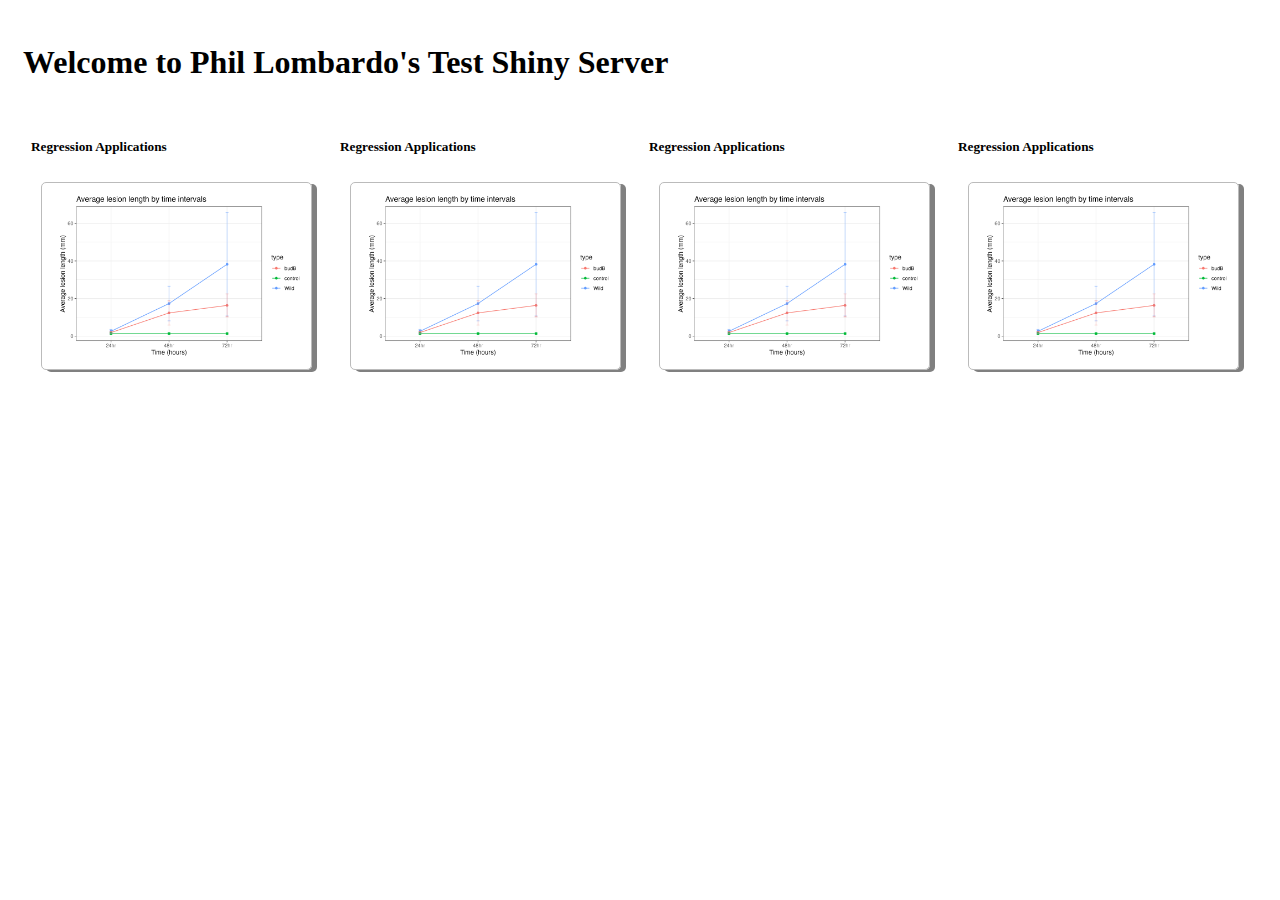
==== index.html @ 858ab74a "adding web-stuff for eventual hosting page" ====
<!DOCTYPE html>
<html>
<head>
    <meta charset="utf-8">
	<title>Welcome!</title>
	<link rel="stylesheet" href="css/styles.css">
</head>
  <body>
    <h1>Welcome to Phil Lombardo's Test Shiny Server</h1>
    <div class="row">
        <div class="column">
            <h5>Regression Applications</h5>
            <div class="app-display">
                <a href="images/plot1.png"><img src="images/plot1.png" style="width:100%"></a>
            </div>
        </div>
        <div class="column">
            <h5>Regression Applications</h5>
            <div class="app-display">
                <a href="images/plot1.png"><img src="images/plot1.png" style="width:100%"></a>
            </div>
        </div>
        <div class="column">
            <h5>Regression Applications</h5>
            <div class="app-display">
                <a href="images/plot1.png"><img src="images/plot1.png" style="width:100%"></a>
            </div>
        </div>
        <div class="column">
            <h5>Regression Applications</h5>
            <div class="app-display">
                <a href="images/plot1.png"><img src="images/plot1.png" style="width:100%"></a>
            </div>
        </div>
    </div>

    
  </body>
</html>
---- css/styles.css ----
* {
    box-sizing: border-box;
    padding: 5px 5px;
}

/* make app link stuff */
.app-display {
    border: 1px solid #bbb; /* Dotted border */
    width: 90%;
    border-radius: 5px; /* Rounded border */
    margin: 0 auto; /* Center the coupon */
    max-width: 600px;
    box-shadow: 5px 2px gray;
    padding: 5px 5px;
}



/* set responsive row columns */
.row {
    display: flex;
    flex-wrap: wrap;
    padding: 0 4px;
    }
  
  /* Create four equal columns that sits next to each other */
  .column {
    flex: 25%;
    max-width: 25%;
    padding: 4px 4px;
  }
  
  .column img {
    vertical-align: middle;
  }
  
  /* Responsive layout - makes a two column-layout instead of four columns */
  @media (max-width: 800px) {
    .column {
      flex: 50%;
      max-width: 50%;
    }
  }
  
  /* Responsive layout - makes the two columns stack on top of each other instead of next to each other */
  @media (max-width: 600px) {
    .column {
      flex: 100%;
      max-width: 100%;
    }
  }
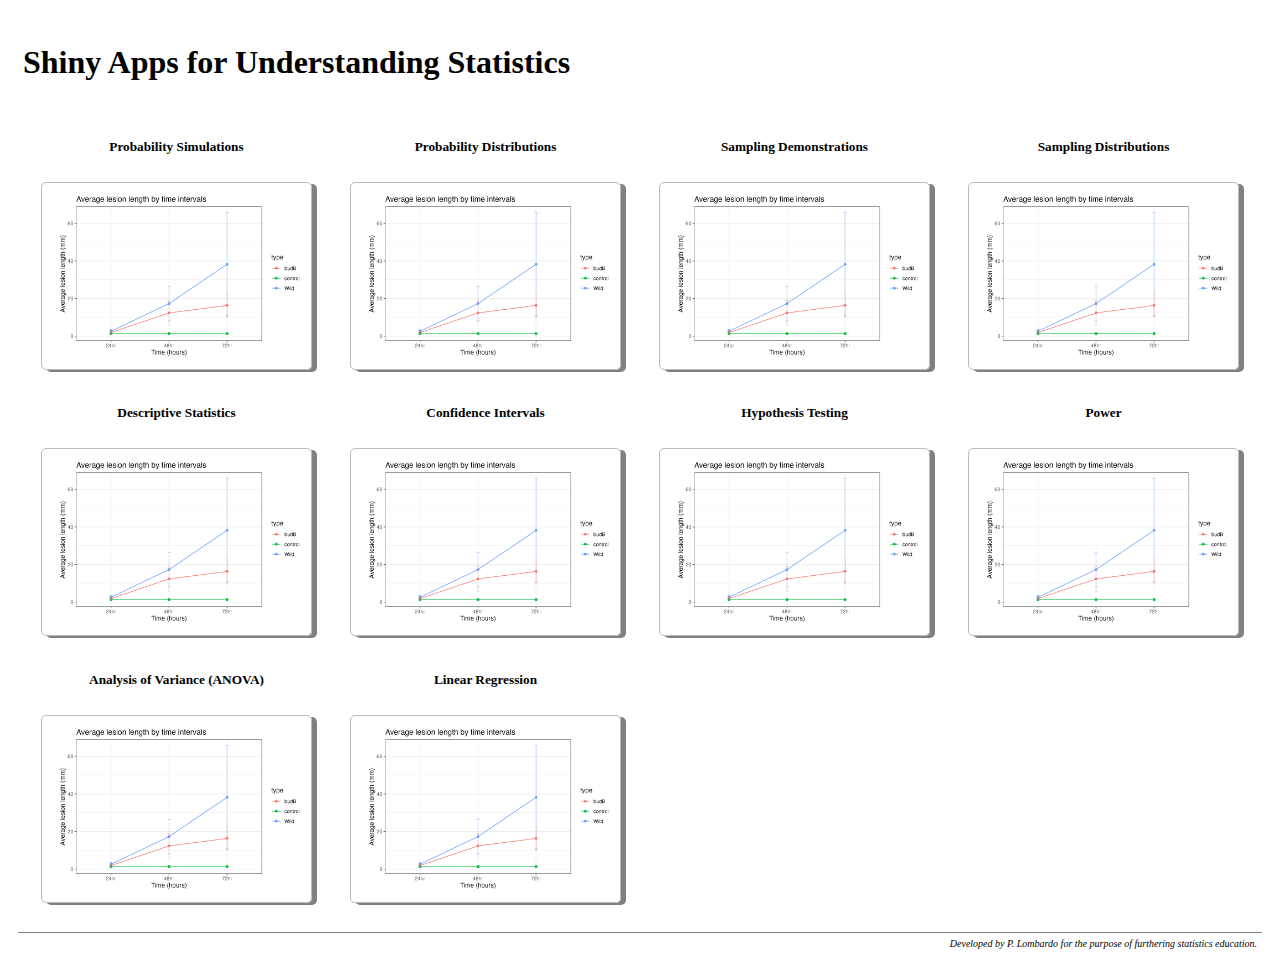
==== commit b15f617c: "renamed folders, updating website" ====
--- a/index.html
+++ b/index.html
@@ -2,38 +2,96 @@
 <html>
 <head>
     <meta charset="utf-8">
-	<title>Welcome!</title>
+	<title>P. Lombardo Shiny Apps</title>
 	<link rel="stylesheet" href="css/styles.css">
 </head>
   <body>
-    <h1>Welcome to Phil Lombardo's Test Shiny Server</h1>
+    <h1>Shiny Apps for Understanding Statistics</h1>
     <div class="row">
         <div class="column">
-            <h5>Regression Applications</h5>
+            <h5>Probability Simulations</h5>
             <div class="app-display">
                 <a href="images/plot1.png"><img src="images/plot1.png" style="width:100%"></a>
             </div>
         </div>
         <div class="column">
-            <h5>Regression Applications</h5>
+            <h5>Probability Distributions</h5>
             <div class="app-display">
                 <a href="images/plot1.png"><img src="images/plot1.png" style="width:100%"></a>
             </div>
         </div>
         <div class="column">
-            <h5>Regression Applications</h5>
+            <h5>Sampling Demonstrations</h5>
             <div class="app-display">
                 <a href="images/plot1.png"><img src="images/plot1.png" style="width:100%"></a>
             </div>
         </div>
         <div class="column">
-            <h5>Regression Applications</h5>
+            <h5>Sampling Distributions</h5>
             <div class="app-display">
                 <a href="images/plot1.png"><img src="images/plot1.png" style="width:100%"></a>
             </div>
         </div>
     </div>
 
+    <!--  New row -->
+    <div class="row">
+        <div class="column">
+            <h5>Descriptive Statistics</h5>
+            <div class="app-display">
+                <a href="images/plot1.png"><img src="images/plot1.png" style="width:100%"></a>
+            </div>
+        </div>
+        <div class="column">
+            <h5>Confidence Intervals</h5>
+            <div class="app-display">
+                <a href="images/plot1.png"><img src="images/plot1.png" style="width:100%"></a>
+            </div>
+        </div>
+        <div class="column">
+            <h5>Hypothesis Testing</h5>
+            <div class="app-display">
+                <a href="images/plot1.png"><img src="images/plot1.png" style="width:100%"></a>
+            </div>
+        </div>
+        <div class="column">
+            <h5>Power</h5>
+            <div class="app-display">
+                <a href="images/plot1.png"><img src="images/plot1.png" style="width:100%"></a>
+            </div>
+        </div>
+    </div>
+
+    <!--  New row -->
+    <div class="row">
+        <div class="column">
+            <h5>Analysis of Variance (ANOVA)</h5>
+            <div class="app-display">
+                <a href="images/plot1.png"><img src="images/plot1.png" style="width:100%"></a>
+            </div>
+        </div>
+        <div class="column">
+            <h5>Linear Regression</h5>
+            <div class="app-display">
+                <a href="images/plot1.png"><img src="images/plot1.png" style="width:100%"></a>
+            </div>
+        </div>
+        <!-- <div class="column">
+            <h5>Hypothesis Testing</h5>
+            <div class="app-display">
+                <a href="images/plot1.png"><img src="images/plot1.png" style="width:100%"></a>
+            </div>
+        </div>
+        <div class="column">
+            <h5>Power</h5>
+            <div class="app-display">
+                <a href="images/plot1.png"><img src="images/plot1.png" style="width:100%"></a>
+            </div>
+        </div> -->
+    </div>
     
   </body>
+  <footer>
+        Developed by P. Lombardo for the purpose of furthering statistics education.
+  </footer>
 </html>--- a/css/styles.css
+++ b/css/styles.css
@@ -1,6 +1,10 @@
 * {
     box-sizing: border-box;
     padding: 5px 5px;
+}
+
+h5 {
+  text-align: center;
 }
 
 /* make app link stuff */
@@ -48,4 +52,12 @@
       flex: 100%;
       max-width: 100%;
     }
+  }
+
+  footer {
+    margin-top: 2%;
+    border-top: 1px solid gray;
+    text-align: right;
+    font-style: italic;
+    font-size: 10px;
   }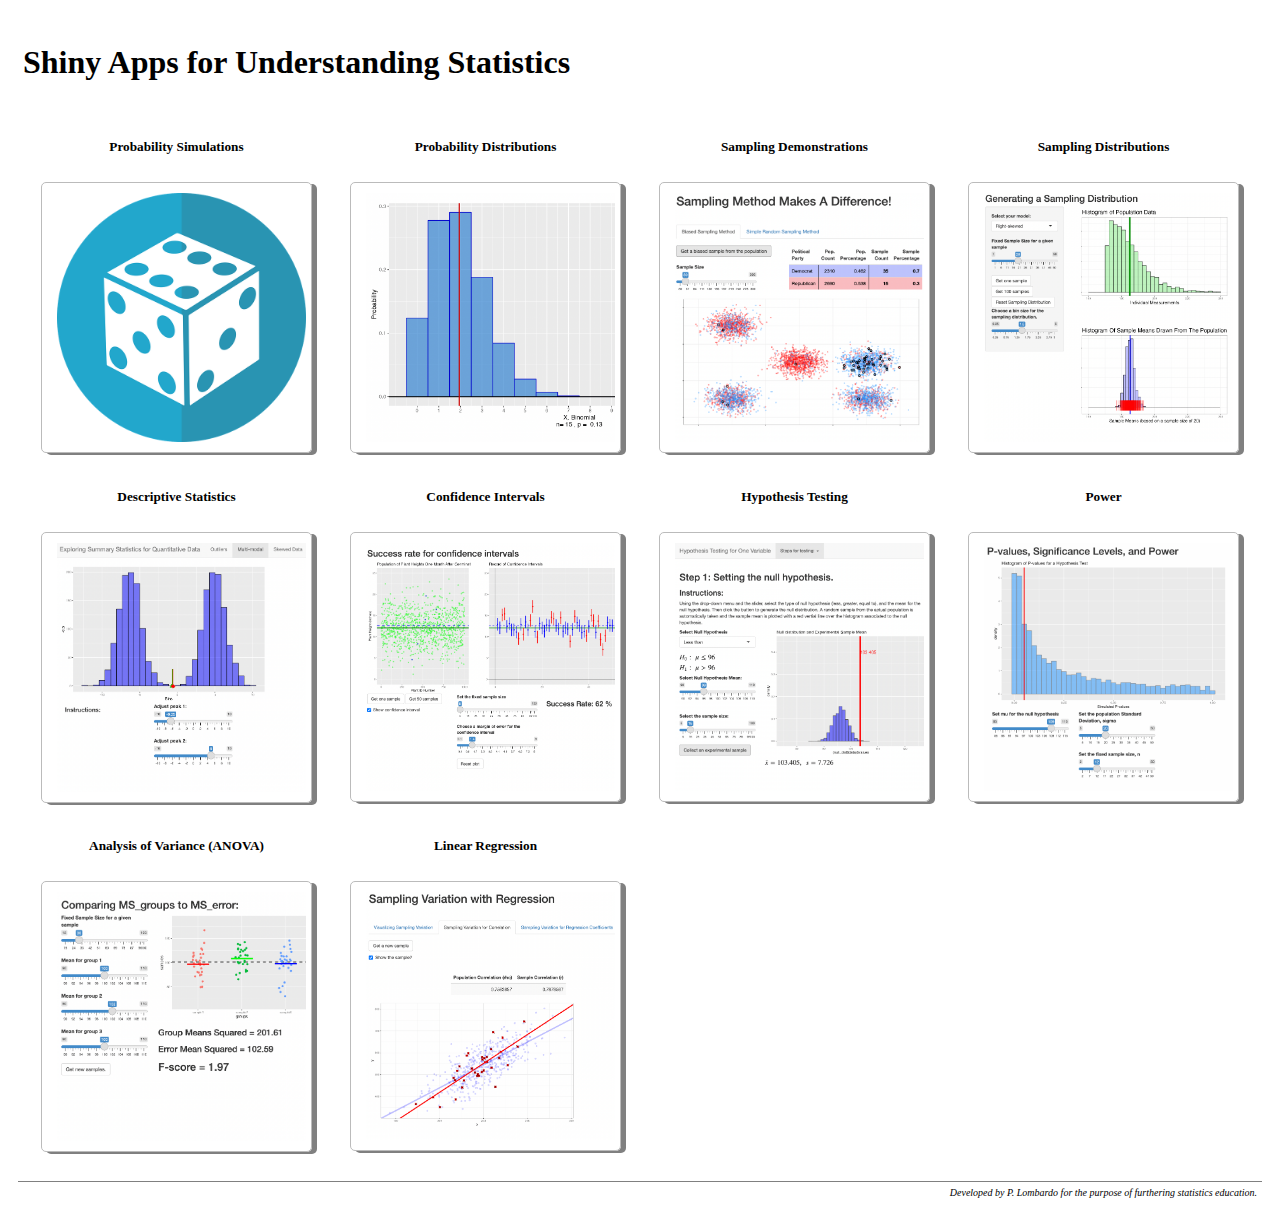
==== commit 3ccd0ec8: "updating web stuff and fixing some small shiny apps" ====
--- a/index.html
+++ b/index.html
@@ -7,73 +7,75 @@
 </head>
   <body>
     <h1>Shiny Apps for Understanding Statistics</h1>
+
+    <!-- First row of links -->
     <div class="row">
         <div class="column">
             <h5>Probability Simulations</h5>
             <div class="app-display">
-                <a href="images/plot1.png"><img src="images/plot1.png" style="width:100%"></a>
+                <a href="./simulations/"><img src="images/dice.png" style="width:100%"></a>
             </div>
         </div>
         <div class="column">
             <h5>Probability Distributions</h5>
             <div class="app-display">
-                <a href="images/plot1.png"><img src="images/plot1.png" style="width:100%"></a>
+                <a href="./probability-distributions/"><img src="images/binom.png" style="width:100%"></a>
             </div>
         </div>
         <div class="column">
             <h5>Sampling Demonstrations</h5>
             <div class="app-display">
-                <a href="images/plot1.png"><img src="images/plot1.png" style="width:100%"></a>
+                <a href="./sampling-demos/"><img src="images/sampling.png" style="width:100%"></a>
             </div>
         </div>
         <div class="column">
             <h5>Sampling Distributions</h5>
             <div class="app-display">
-                <a href="images/plot1.png"><img src="images/plot1.png" style="width:100%"></a>
+                <a href="./sampling-distributions/"><img src="images/clt.png" style="width:100%"></a>
             </div>
         </div>
     </div>
 
-    <!--  New row -->
+    <!--  second row -->
     <div class="row">
         <div class="column">
             <h5>Descriptive Statistics</h5>
             <div class="app-display">
-                <a href="images/plot1.png"><img src="images/plot1.png" style="width:100%"></a>
+                <a href="./descriptive-stats/"><img src="images/descstats.png" style="width:100%"></a>
             </div>
         </div>
         <div class="column">
             <h5>Confidence Intervals</h5>
             <div class="app-display">
-                <a href="images/plot1.png"><img src="images/plot1.png" style="width:100%"></a>
+                <a href="./confidence-intervals/"><img src="images/confidence.png" style="width:100%"></a>
             </div>
         </div>
         <div class="column">
             <h5>Hypothesis Testing</h5>
             <div class="app-display">
-                <a href="images/plot1.png"><img src="images/plot1.png" style="width:100%"></a>
+                <a href="./hypothesis-testing/"><img src="images/hyptest.png" style="width:100%"></a>
             </div>
         </div>
         <div class="column">
             <h5>Power</h5>
             <div class="app-display">
-                <a href="images/plot1.png"><img src="images/plot1.png" style="width:100%"></a>
+                <a href="./power/"><img src="images/power.png" style="width:100%"></a>
             </div>
         </div>
     </div>
 
-    <!--  New row -->
+    <!--  third row -->
     <div class="row">
         <div class="column">
             <h5>Analysis of Variance (ANOVA)</h5>
             <div class="app-display">
-                <a href="images/plot1.png"><img src="images/plot1.png" style="width:100%"></a>
+                <a href="./anova/"><img src="images/anova.png" style="width:100%"></a>
             </div>
         </div>
         <div class="column">
             <h5>Linear Regression</h5>
             <div class="app-display">
-                <a href="images/plot1.png"><img src="images/plot1.png" style="width:100%"></a>
+                <a href="./regression/"><img src="images/regression.png" style="width:100%"></a>
             </div>
         </div>
         <!-- <div class="column">
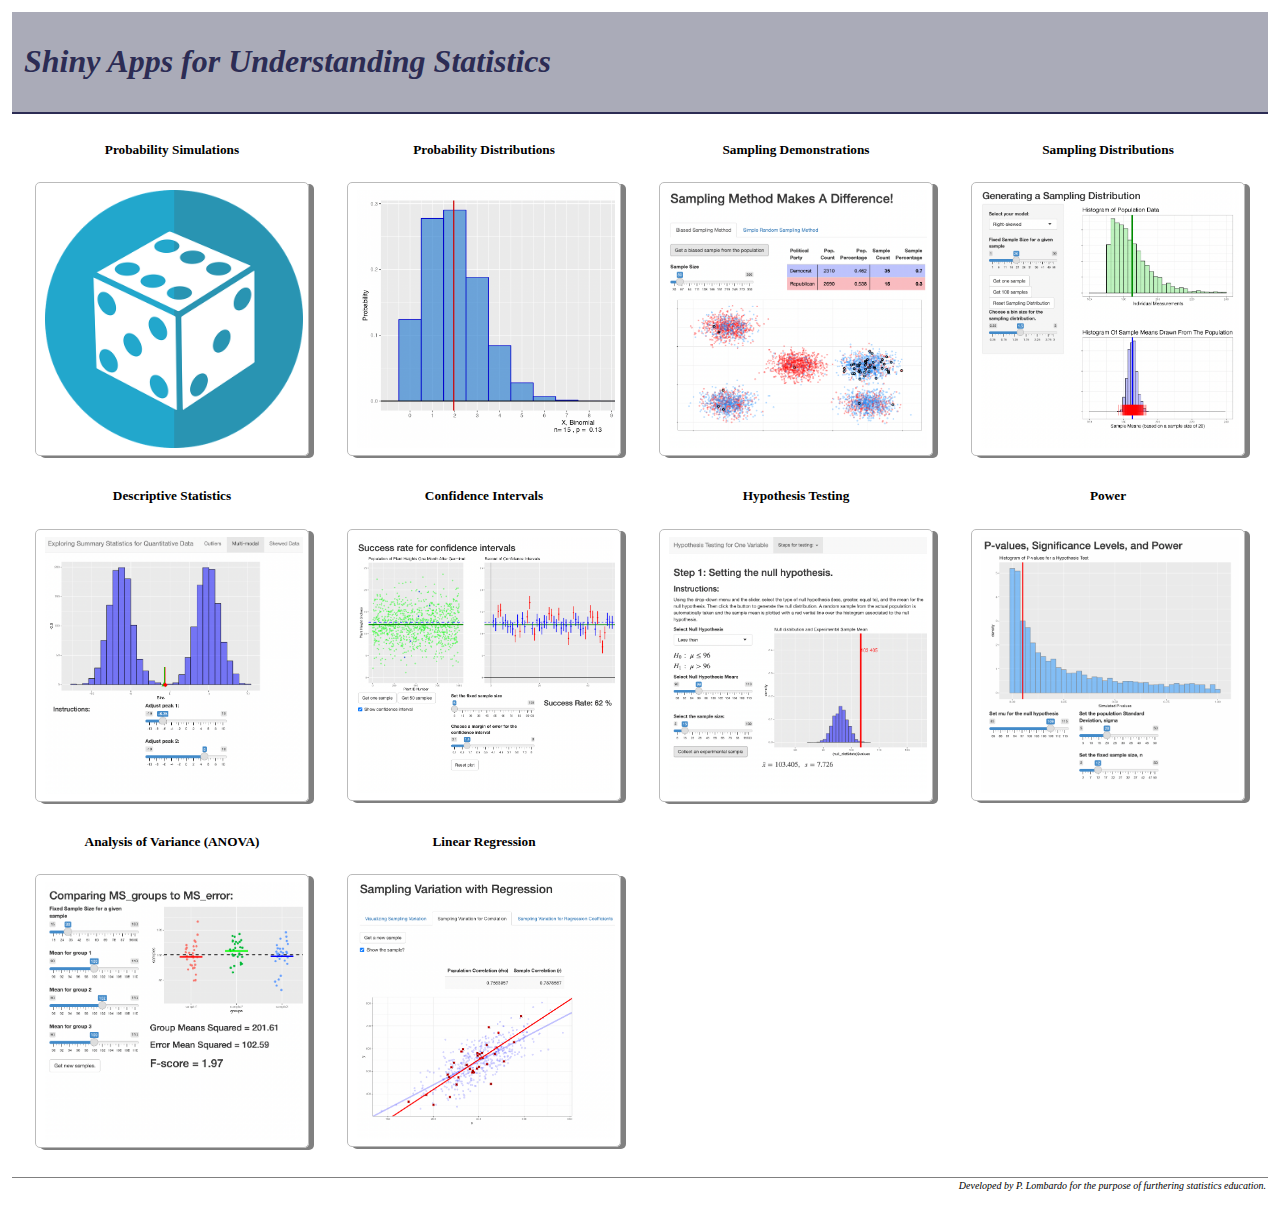
==== commit 9358b96f: "Added landing pages for different app folders" ====
--- a/index.html
+++ b/index.html
@@ -6,7 +6,9 @@
 	<link rel="stylesheet" href="css/styles.css">
 </head>
   <body>
-    <h1>Shiny Apps for Understanding Statistics</h1>
+    <header>
+        <h1><i>Shiny Apps for Understanding Statistics</i></h1>
+    </header>
 
     <!-- First row of links -->
     <div class="row">
@@ -19,19 +21,19 @@
         <div class="column">
             <h5>Probability Distributions</h5>
             <div class="app-display">
-                <a href="./probability-distributions/"><img src="images/binom.png" style="width:100%"></a>
+                <a href="./probability-distributions/index.html"><img src="images/binom.png" style="width:100%"></a>
             </div>
         </div>
         <div class="column">
             <h5>Sampling Demonstrations</h5>
             <div class="app-display">
-                <a href="./sampling-demos/"><img src="images/sampling.png" style="width:100%"></a>
+                <a href="./sampling-demos/index.html"><img src="images/sampling.png" style="width:100%"></a>
             </div>
         </div>
         <div class="column">
             <h5>Sampling Distributions</h5>
             <div class="app-display">
-                <a href="./sampling-distributions/"><img src="images/clt.png" style="width:100%"></a>
+                <a href="./sampling-distributions/index.html"><img src="images/clt.png" style="width:100%"></a>
             </div>
         </div>
     </div>
@@ -41,25 +43,25 @@
         <div class="column">
             <h5>Descriptive Statistics</h5>
             <div class="app-display">
-                <a href="./descriptive-stats/"><img src="images/descstats.png" style="width:100%"></a>
+                <a href="./descriptive-stats/index.html"><img src="images/descstats.png" style="width:100%"></a>
             </div>
         </div>
         <div class="column">
             <h5>Confidence Intervals</h5>
             <div class="app-display">
-                <a href="./confidence-intervals/"><img src="images/confidence.png" style="width:100%"></a>
+                <a href="./confidence-intervals/index.html"><img src="images/confidence.png" style="width:100%"></a>
             </div>
         </div>
         <div class="column">
             <h5>Hypothesis Testing</h5>
             <div class="app-display">
-                <a href="./hypothesis-testing/"><img src="images/hyptest.png" style="width:100%"></a>
+                <a href="./hypothesis-testing/index.html"><img src="images/hyptest.png" style="width:100%"></a>
             </div>
         </div>
         <div class="column">
             <h5>Power</h5>
             <div class="app-display">
-                <a href="./power/"><img src="images/power.png" style="width:100%"></a>
+                <a href="./power/index.html"><img src="images/power.png" style="width:100%"></a>
             </div>
         </div>
     </div>
@@ -69,13 +71,13 @@
         <div class="column">
             <h5>Analysis of Variance (ANOVA)</h5>
             <div class="app-display">
-                <a href="./anova/"><img src="images/anova.png" style="width:100%"></a>
+                <a href="./anova/index.html"><img src="images/anova.png" style="width:100%"></a>
             </div>
         </div>
         <div class="column">
             <h5>Linear Regression</h5>
             <div class="app-display">
-                <a href="./regression/"><img src="images/regression.png" style="width:100%"></a>
+                <a href="./regression/index.html"><img src="images/regression.png" style="width:100%"></a>
             </div>
         </div>
         <!-- <div class="column">
--- a/css/styles.css
+++ b/css/styles.css
@@ -1,10 +1,23 @@
 * {
     box-sizing: border-box;
-    padding: 5px 5px;
+    padding: 2px 2px;
 }
+
+header {
+  color:#2C2C54;
+  background-color: #AAABB8;
+  border-bottom: #2C2C54 solid 2px;
+  padding: 8px;
+}
+
 
 h5 {
   text-align: center;
+}
+
+ul li {
+  margin-bottom: 2%;
+  margin-left: 5%;
 }
 
 /* make app link stuff */
@@ -21,6 +34,7 @@
 
 
 /* set responsive row columns */
+/* Main Page */
 .row {
     display: flex;
     flex-wrap: wrap;
@@ -54,10 +68,80 @@
     }
   }
 
+  /* Set responsive columns for app pages*/
+  .app-row {
+    display: flex;
+    flex-wrap: wrap;
+    padding: 0 2px;
+    }
+
+
+  .app-column {
+    flex: 50%;
+    max-width: 50%;
+    padding: 2px 2px;
+  }
+
+
+/* Responsive layout - makes the two columns stack on top of each other instead of next to each other */
+  @media (max-width: 800px) {
+    .app-column {
+      flex: 100%;
+      max-width: 100%;
+    }
+  }
+
+/* Footer stuff */
+
   footer {
     margin-top: 2%;
     border-top: 1px solid gray;
     text-align: right;
     font-style: italic;
     font-size: 10px;
-  }+  }
+
+  .hide {
+    display: none;
+    padding: 8px;
+    margin: 8px;
+  }
+
+  .myDIV {
+    display: flex;
+    background-color: #2C2C54;
+    color: black;
+    padding: 8px;
+    font-size: 25px;
+    border: none;
+    box-shadow: 4px 4px 2px 1px rgb(0,0,0,0.2);
+    /* cursor: pointer; */
+    border-radius: 15px;
+    margin: 25px;
+    width:80%;
+  }
+  
+  .myDIV a {
+    color: #ECECEC;
+    text-decoration: none;
+  }
+
+  h2 {
+    margin-bottom: 0px;
+  }
+
+  /* p {
+    margin-bottom: 0px
+  } */
+  
+  .description {
+    display: block;
+    background-color: white;
+    color: black;
+    margin: -10px 0px 50px 40px;
+    font-size: 18px;
+    /* border-bottom: solid rgb(208, 207, 207) 2px; */
+    /* border-top: solid rgb(208, 207, 207) 1px; */
+    /* box-shadow: 4px 4px 2px 1px rgb(0,0,0,0.2); */
+    width:70%;
+}